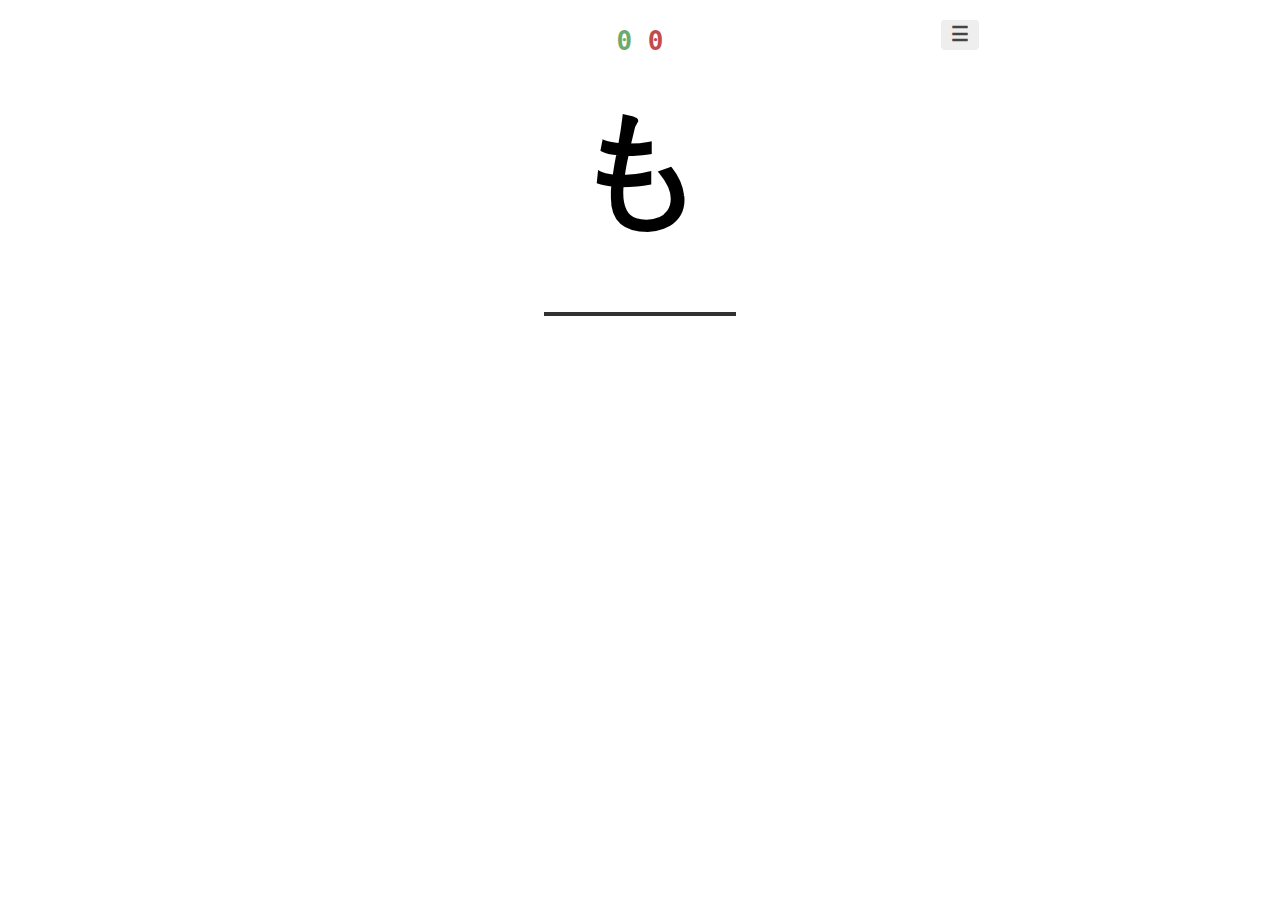
==== index.html @ 77f82203 "Save settings when closing the settings panel" ====
<html>
<head>
    <meta name="viewport" content="width=device-width, initial-scale=1">
    <link rel="shortcut icon" type="image/png" href="favicon.png?v=10"/>
    <title>Hiragana Practice</title>
    <style>
        html, body {
            margin: 0;
            padding: 0;
        }

        #main {
            width: 100%;
            display: flex;
            align-items: center;
            flex-direction: column;
        }

        #score {
            font-size: 2em;
            font-weight: bold;
            font-family: monospace;
            width: 100%;
            text-align: center;
            color: #808080;
            padding: 1em 0;
        }

        #hiragana {
            font-size: 8em;
            font-weight: bold;
            width: 100%;
            text-align: center;
        }

        #history-wrap {
            width: 50%;
            overflow: hidden;
            display: flex;
            margin: 2em;
        }

        #history {
            display: flex;
            min-height: 2em;
            font-weight: bold;
            font-size: 2em;
            align-items: center;
            flex-direction: row;
        }

        #history div {
            background: #ddd;
            padding: .1em;
            -webkit-border-radius: 0.2em;
            -moz-border-radius: 0.2em;
            border-radius: 0.2em;
        }

        #history-wrap #overlay {
            position: absolute;
            background: red;
            height: 100px;
            width: 50%;
            background: -moz-linear-gradient(left, rgba(255, 255, 255, 0) 0%, rgba(255, 255, 255, 0) 82%, rgba(255, 255, 255, 1) 97%, rgba(255, 255, 255, 1) 100%); /* FF3.6-15 */
            background: -webkit-linear-gradient(left, rgba(255, 255, 255, 0) 0%, rgba(255, 255, 255, 0) 82%, rgba(255, 255, 255, 1) 97%, rgba(255, 255, 255, 1) 100%); /* Chrome10-25,Safari5.1-6 */
            background: linear-gradient(to right, rgba(255, 255, 255, 0) 0%, rgba(255, 255, 255, 0) 82%, rgba(255, 255, 255, 1) 97%, rgba(255, 255, 255, 1) 100%); /* W3C, IE10+, FF16+, Chrome26+, Opera12+, Safari7+ */
            filter: progid:DXImageTransform.Microsoft.gradient(startColorstr='#00ffffff', endColorstr='#ffffff', GradientType=1); /* IE6-9 */
        }

        /*noinspection CssUnusedSymbol*/
        .hit {
            margin: 0.2em;
            color: #6dab6d;
            overflow: hidden;
            flex-wrap: nowrap;
            display: flex;
            align-items: center;
        }

        /*noinspection CssUnusedSymbol*/
        .miss {
            margin: 0.2em;
            color: #c24b4b;
            overflow: hidden;
            flex-wrap: nowrap;
            display: flex;
            align-items: center;
        }

        .miss span {
            font-family: monospace;
            color: #959595;
        }

        #input_prompt {
            border: 0;
            border-bottom: 1px solid #808080;
            text-align: center;
            background-color: rgba(0, 0, 0, 0);
            color: #808080;
            width: 4em;
            font-size: 3em;
            font-weight: bold;
            outline: none;
        }

        #input_prompt:focus {
            border-bottom: 4px solid #323232;
            color: #121212;
        }

        #score #hits {
            color: #6dab6d;
        }

        #score #misses {
            color: #c24b4b;
        }

        #settings-button {
            position: absolute;
            margin-left: 50vw;
            margin-top: 1em;
            font-weight: bold;
            font-family: monospace;
            font-size: 1.5em;
            background: #eee;
            padding: .2em .5em;
            border-radius: .2em;
            color: #444;
            -moz-user-select: none;
            -webkit-user-select: none;
            -ms-user-select: none;
            user-select: none;
        }

        #settings-button:hover {
            background: #d6d6d6;
            color: #000;
            cursor: pointer;
        }

        #settings-overlay {
            height: 100vh;
            width: 100vw;
            position: fixed; /* Stay in place */
            z-index: 1; /* Sit on top */
            left: 0;
            top: 0;
            background: rgba(0, 0, 0, 0.8);
            display: flex;
            justify-content: center;
            flex-direction: column;
            align-items: center;
        }

        #settings-panel {
            width: 20em;
            height: 14em;
            background: white;
            padding: 2em;
            border-radius: 1em;
            font-family: sans-serif;
        }

        h1 {
            font-family: sans-serif;
            color: #666;
            width: 100%;
            padding-bottom: 0.5em;
            border-bottom: 1px solid #333;
            margin: 0 0 1em;
        }

        form p {
            display: flex;
            min-width: 15em;
            flex-direction: row;
            justify-content: space-between;
        }

        #settings-panel a {
            color: #888;
            font-family: sans-serif;
        }

        .hidden {
            visibility: hidden;
        }

    </style>
</head>
<body>
<div id="main">
    <div id="settings-overlay" class="hidden">
        <div id="settings-panel">
            <h1>Settings</h1>
            <form>
                <p>
                    <label for="setting-duolingo-level">Duolingo level</label>
                    <select id="setting-duolingo-level">
                        <option value="0">1</option>
                        <option value="1">2</option>
                        <option value="2">3</option>
                        <option value="3">4</option>
                        <option value="4">Over 9000</option>
                    </select>
                </p>
                <p>
                    <label for="setting-include-dakouten">Include dakouten</label>
                    <input id="setting-include-dakouten" type="checkbox"/>
                </p>
                <p>
                    <label for="setting-ruthless">Ruthless</label>
                    <input id="setting-ruthless" type="checkbox"/>
                </p>
            </form>
            <a id="save-settings" href="#">Save</a>
        </div>
    </div>

    <div id="settings-button">&#9776;</div>
    <div id="score">
        <span id="hits">0</span>
        <span id="misses">0</span>
    </div>

    <span id="hiragana"></span>

    <!--suppress HtmlFormInputWithoutLabel -->
    <input id="input_prompt"/>

    <div id="history-wrap">
        <div id="overlay"></div>
        <div id="history">
        </div>
    </div>

</div>
<script>

    hiragana_list = [
        ["\u3042", "a", 0], ["\u3044", "i", 0], ["\u3046", "u", 0], ["\u3048", "e", 0], ["\u304A", "o", 0], ["\u304B", "ka", 0], ["\u304C", "ga", 1], ["\u304D", "ki", 0], ["\u304E", "gi", 1], ["\u304F", "ku", 0],
        ["\u3050", "gu", 1], ["\u3051", "ke", 0], ["\u3052", "ge", 1], ["\u3053", "ko", 0], ["\u3054", "go", 1], ["\u3055", "sa", 0], ["\u3056", "za", 1], ["\u3057", "shi", 0], ["\u3058", "ji", 1], ["\u3059", "su", 0], ["\u305A", "zu", 1], ["\u305B", "se", 0], ["\u305C", "ze", 1], ["\u305D", "so", 0], ["\u305E", "zo", 1], ["\u305F", "ta", 0],
        ["\u3060", "da", 1], ["\u3061", "chi", 0], ["\u3062", "ji", 1], /* ["\u3063", "ko", 0],*/ ["\u3064", "tsu", 0], ["\u3065", "zu", 1], ["\u3066", "te", 0], ["\u3067", "de", 1], ["\u3068", "to", 0], ["\u3069", "do", 1], ["\u306A", "na", 1], ["\u306B", "ni", 0], ["\u306C", "nu", 0], ["\u306D", "ne", 0], ["\u306E", "no", 0], ["\u306F", "ha", 0],
        ["\u3070", "ba", 1], ["\u3071", "pa", 2], ["\u3072", "hi", 0], ["\u3073", "bi", 1], ["\u3074", "pi", 2], ["\u3075", "fu", 0], ["\u3076", "zu", 1], ["\u3077", "pu", 2], ["\u3078", "he", 0], ["\u3079", "be", 1], ["\u307A", "pe", 2], ["\u307B", "ho", 1], ["\u307C", "bo", 1], ["\u307D", "po", 2], ["\u307E", "ma", 0], ["\u307F", "mi", 0],
        ["\u3080", "mu", 0], ["\u3081", "me", 0], ["\u3082", "mo", 0], /*["\u3083", "bi", 0],*/ ["\u3084", "ya", 0], /*["\u3085", "su", 0],*/ ["\u3086", "yu", 0], /*["\u3087", "pu", 2],*/ ["\u3088", "yo", 0], ["\u3089", "ra", 0], ["\u308A", "ri", 0], ["\u308B", "ru", 0], ["\u308C", "re", 0], ["\u308D", "ro", 0], /*["\u308E", "wa", 0],*/ ["\u308F", "wa", 0],
        /*["\u3090", "wi", 0], ["\u3091", "we", 0],*/ ["\u3092", "wo", 0], ["\u3093", "n", 0] /*["\u3094", "vu", 0], ["\u3095", "ka", 0], ["\u3096", "ke", 0],*/];

    // TODO: use unicode codes & complete the list
    duolingo_levels = [
        ["i", "chi", "ni", "n", "sa", "yo", "ro", "ku", "na", "o", "ha", "u", "shi", "a", "ka"],
        ["mu", "ki", "ru", "ya", "ke", "no", "su", "te", "ri", "ma", "ho", "ta", "ko", "ra", "wa"],
        ["nu", "ne", "to", "se", "mi", "me", "fu", "yu", "tsu", "mo", "hi", "re", "e", "he", "so"],
        ["ga", "ji", "gu", "ge", "go", "za", "ji", "zu", "ze", "zo", "da", "zu", "de", "do", "ba", "be", "zu"]
    ];

    settings = {
        ruthless: false,
        delay_hit: 10,
        delay_miss: 400,
        include_dakouten: true,
        duolingo_level: 4
    };

    state = {
        input_lock: false,
        score: [0, 0],
        current_hiragana: hiragana_list[0]
    };

    elements = {
        history: document.getElementById("history"),
        input_prompt: document.getElementById("input_prompt"),
        score_hits: document.getElementById("hits"),
        score_misses: document.getElementById("misses"),
        settings: {
            overlay: document.getElementById("settings-overlay"),
            duolingo_level: document.getElementById("setting-duolingo-level"),
            include_dakouten: document.getElementById("setting-include-dakouten"),
            ruthless: document.getElementById("setting-ruthless"),
            save: document.getElementById("save-settings"),
            open: document.getElementById("settings-button")
        }
    };

    show_new_hiragana = function () {
        var previous_hiragana = state.current_hiragana;

        elements.input_prompt.value = "";
        state.current_hiragana = hiragana_list[Math.floor(Math.random() * hiragana_list.length)];

        while (!settings.include_dakouten && state.current_hiragana[2] > 0 || state.current_hiragana === previous_hiragana) {
            state.current_hiragana = hiragana_list[Math.floor(Math.random() * hiragana_list.length)];
        }

        document.getElementById("hiragana").innerHTML = state.current_hiragana[0];
        state.input_lock = false;
    };

    register_guess = function (hiragana) {
        state.score[0] += 1;
        update_score();
        push_history(hiragana, true);
        show_new_hiragana();
    };

    register_miss = function (hiragana) {
        state.score[1] += 1;
        update_score();
        push_history(hiragana, false);
        show_new_hiragana();
    };

    update_score = function () {
        elements.score_hits.innerText = state.score[0];
        elements.score_misses.innerText = state.score[1];
    };

    push_history = function (hiragana, hit) {
        var new_element = document.createElement("div");
        new_element.className = hit ? "hit" : "miss";
        new_element.innerText = hiragana[0];

        if (!hit) {
            var elem_solution = document.createElement("span");
            elem_solution.innerText = "(" + hiragana[1] + ")";
            new_element.appendChild(elem_solution);
        }

        elements.history.insertBefore(new_element, elements.history.children[0]);
    };

    /**
     * Settings
     */
    show_settings = function () {
        elements.settings.overlay.className = "";
        elements.settings.ruthless.checked = settings.ruthless;
        elements.settings.include_dakouten.checked = settings.include_dakouten;
        elements.settings.duolingo_level.selectedIndex = settings.duolingo_level;
    };

    save_settings = function () {
        elements.settings.overlay.className = "hidden";
        settings.ruthless = elements.settings.ruthless.checked;
        settings.include_dakouten = elements.settings.include_dakouten.checked;
        settings.duolingo_level = elements.settings.duolingo_level.selectedIndex;
    };

    /**
     * Main code
     */
    init_listeners = function () {
        elements.input_prompt.addEventListener("focus", function () {
            elements.input_prompt.value = "";
            elements.input_prompt.placeholder = "";
        }, true);

        elements.input_prompt.addEventListener("blur", function () {
            elements.input_prompt.value = "";

            elements.input_prompt.placeholder = settings.ruthless ? "??" : state.current_hiragana[1];
        }, true);

        elements.input_prompt.addEventListener("input", function () {
            if (state.input_lock) {
                return;
            }

            if (elements.input_prompt.value.toLowerCase() === state.current_hiragana[1].toLowerCase()) {
                setTimeout(function () {
                    register_guess(state.current_hiragana)
                }, settings.delay_hit);
                state.input_lock = true;
            } else if (settings.ruthless && state.current_hiragana[1].indexOf(elements.input_prompt.value) !== 0) {
                setTimeout(function () {
                    register_miss(state.current_hiragana)
                }, settings.delay_miss);
                state.input_lock = true;
            }
        }, true);

        elements.input_prompt.addEventListener("keypress", function (event) {
            if (event.keyCode === 13) {
                setTimeout(function () {
                    register_miss(state.current_hiragana)
                }, settings.delay_hit);
                state.input_lock = true;
            }
        }, true);

        elements.settings.save.addEventListener("click", function () {
            save_settings();
        });

        elements.settings.open.addEventListener("click", function () {
            show_settings();
        });
    };

    init_listeners();
    show_new_hiragana();
    elements.input_prompt.placeholder = state.current_hiragana[1];
    elements.input_prompt.focus();

</script>
</body>
</html>
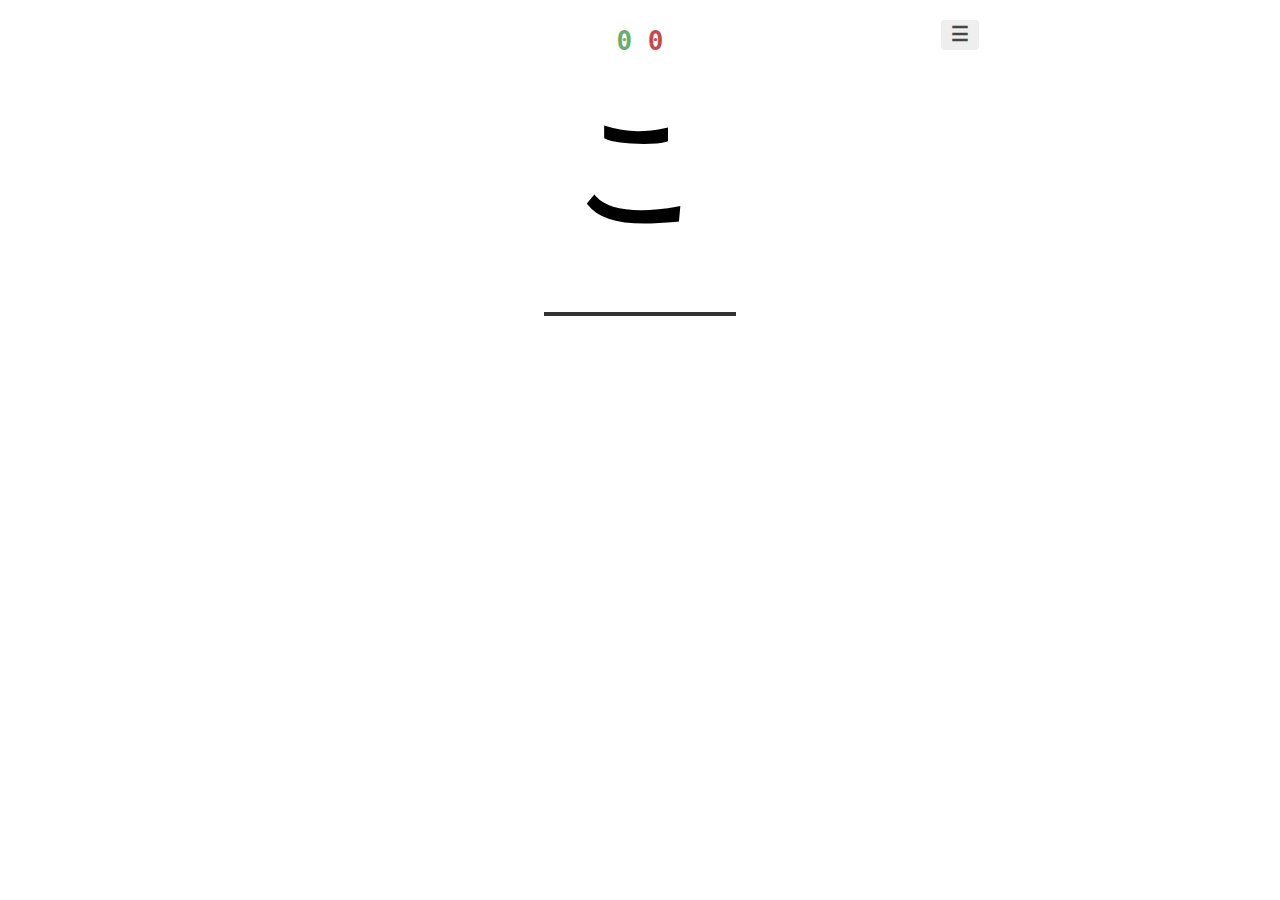
==== commit afbe8553: "Implement duolingo level setting" ====
--- a/index.html
+++ b/index.html
@@ -239,7 +239,6 @@
 
 </div>
 <script>
-
     hiragana_list = [
         ["\u3042", "a", 0], ["\u3044", "i", 0], ["\u3046", "u", 0], ["\u3048", "e", 0], ["\u304A", "o", 0], ["\u304B", "ka", 0], ["\u304C", "ga", 1], ["\u304D", "ki", 0], ["\u304E", "gi", 1], ["\u304F", "ku", 0],
         ["\u3050", "gu", 1], ["\u3051", "ke", 0], ["\u3052", "ge", 1], ["\u3053", "ko", 0], ["\u3054", "go", 1], ["\u3055", "sa", 0], ["\u3056", "za", 1], ["\u3057", "shi", 0], ["\u3058", "ji", 1], ["\u3059", "su", 0], ["\u305A", "zu", 1], ["\u305B", "se", 0], ["\u305C", "ze", 1], ["\u305D", "so", 0], ["\u305E", "zo", 1], ["\u305F", "ta", 0],
@@ -248,12 +247,11 @@
         ["\u3080", "mu", 0], ["\u3081", "me", 0], ["\u3082", "mo", 0], /*["\u3083", "bi", 0],*/ ["\u3084", "ya", 0], /*["\u3085", "su", 0],*/ ["\u3086", "yu", 0], /*["\u3087", "pu", 2],*/ ["\u3088", "yo", 0], ["\u3089", "ra", 0], ["\u308A", "ri", 0], ["\u308B", "ru", 0], ["\u308C", "re", 0], ["\u308D", "ro", 0], /*["\u308E", "wa", 0],*/ ["\u308F", "wa", 0],
         /*["\u3090", "wi", 0], ["\u3091", "we", 0],*/ ["\u3092", "wo", 0], ["\u3093", "n", 0] /*["\u3094", "vu", 0], ["\u3095", "ka", 0], ["\u3096", "ke", 0],*/];
 
-    // TODO: use unicode codes & complete the list
     duolingo_levels = [
-        ["i", "chi", "ni", "n", "sa", "yo", "ro", "ku", "na", "o", "ha", "u", "shi", "a", "ka"],
-        ["mu", "ki", "ru", "ya", "ke", "no", "su", "te", "ri", "ma", "ho", "ta", "ko", "ra", "wa"],
-        ["nu", "ne", "to", "se", "mi", "me", "fu", "yu", "tsu", "mo", "hi", "re", "e", "he", "so"],
-        ["ga", "ji", "gu", "ge", "go", "za", "ji", "zu", "ze", "zo", "da", "zu", "de", "do", "ba", "be", "zu"]
+        ['\u3044', '\u3061', '\u306b', '\u3093', '\u3055', '\u3088', '\u308d', '\u304f', '\u306a', '\u304a', '\u306f', '\u3046', '\u3057', '\u3042', '\u304b'],
+        ['\u3080', '\u304d', '\u308b', '\u3084', '\u3051', '\u306e', '\u3059', '\u3066', '\u308a', '\u307e', '\u307b', '\u305f', '\u3053', '\u3089', '\u308f'],
+        ['\u306c', '\u306d', '\u3068', '\u305b', '\u307f', '\u3081', '\u3075', '\u3086', '\u3064', '\u3082', '\u3072', '\u308c', '\u3048', '\u3078', '\u305d'],
+        ['\u304c', '\u304e', '\u3050', '\u3052', '\u3054', '\u3056', '\u3058', '\u305a', '\u305c', '\u305e', '\u3060', '\u3062', '\u3065', '\u3067', '\u3069', '\u3070', '\u3073', '\u3076', '\u3079', '\u307c', '\u3071', '\u3074', '\u3077', '\u307a', '\u307d']
     ];
 
     settings = {
@@ -291,12 +289,28 @@
         elements.input_prompt.value = "";
         state.current_hiragana = hiragana_list[Math.floor(Math.random() * hiragana_list.length)];
 
-        while (!settings.include_dakouten && state.current_hiragana[2] > 0 || state.current_hiragana === previous_hiragana) {
+        while (!settings.include_dakouten && state.current_hiragana[2] > 0 || state.current_hiragana === previous_hiragana
+        || !matches_duolingo_level(state.current_hiragana[0], settings.duolingo_level)) {
             state.current_hiragana = hiragana_list[Math.floor(Math.random() * hiragana_list.length)];
         }
 
         document.getElementById("hiragana").innerHTML = state.current_hiragana[0];
         state.input_lock = false;
+    };
+
+    matches_duolingo_level = function (hiragana_char, level) {
+        if (level >= 4) {
+            return true;
+        }
+
+        for (var i = 0; i <= level; ++i) {
+            if (duolingo_levels[i].indexOf(hiragana_char) !== -1) {
+                console.log(i, hiragana_char);
+                return true;
+            }
+        }
+
+        return false;
     };
 
     register_guess = function (hiragana) {
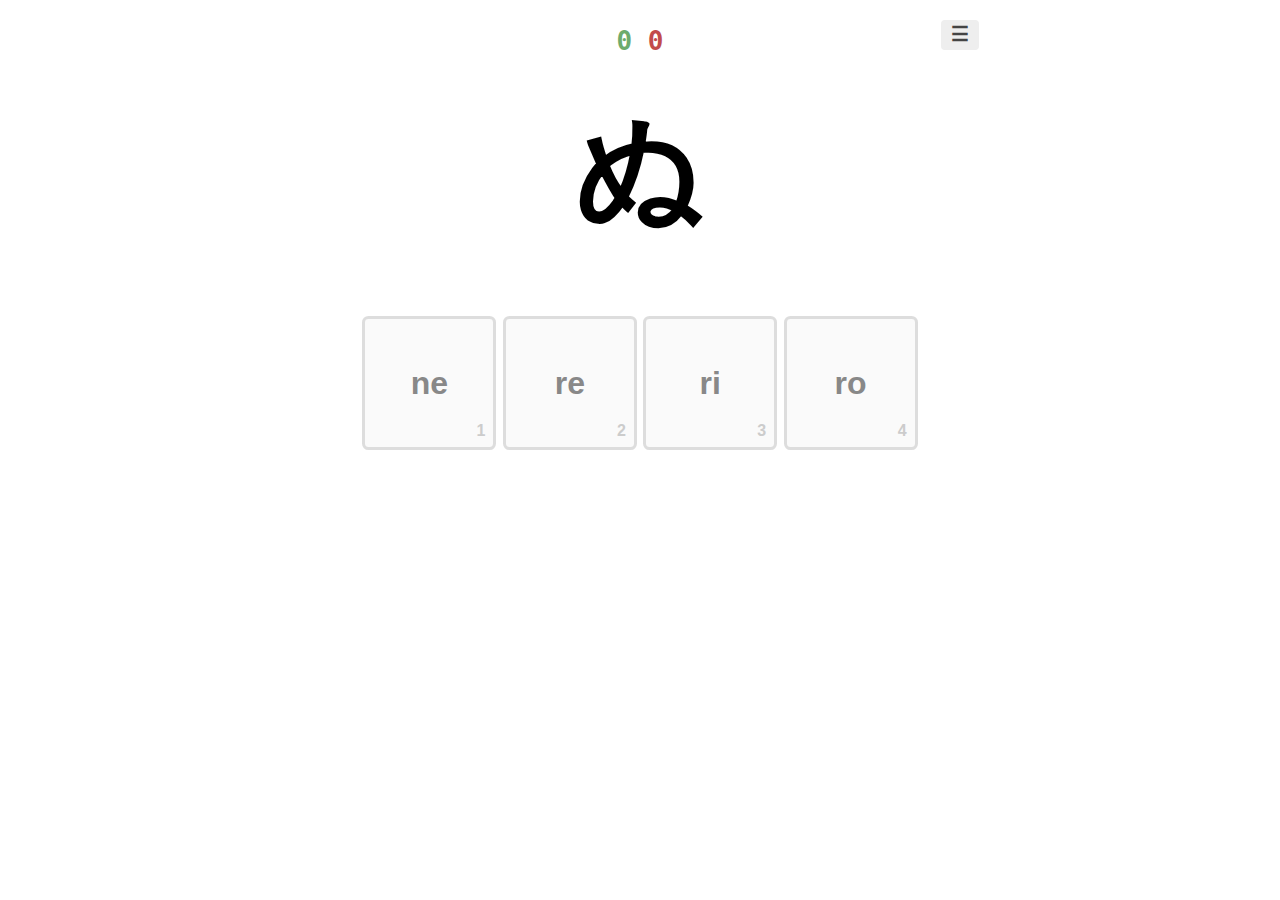
==== commit cbc27c27: "Add experimental "cards choice" quizz type" ====
--- a/index.html
+++ b/index.html
@@ -103,6 +103,7 @@
             font-size: 3em;
             font-weight: bold;
             outline: none;
+            visibility: hidden;
         }
 
         #input_prompt:focus {
@@ -187,6 +188,48 @@
 
         .hidden {
             visibility: hidden;
+        }
+
+        #choices {
+            display: flex;
+            flex-direction: row;
+        }
+
+        #choices div {
+            width: 4em;
+            height: 4em;
+            border-radius: .2em;
+            border: .1em solid #ddd;
+            background: #fafafa;
+            text-align: center;
+            line-height: 4em;
+            margin: .1em;
+            font-family: sans-serif;
+            font-weight: bold;
+            font-size: 2em;
+            color: #888;
+        }
+
+        #choices div:hover {
+            border: .1em solid #82b5ed;
+            color: #82b5ed;
+            cursor: pointer;
+        }
+
+        .choice-number {
+            position: relative;
+            bottom: 2em;
+            right: 0;
+            font-size: .5em;
+            color: #ccc;
+            text-align: right;
+            padding: .5em;
+            margin: 0;
+            line-height: 100%;
+        }
+
+        #choices div:hover .choice-number {
+            color: #82b5ed;
         }
 
     </style>
@@ -231,6 +274,15 @@
     <!--suppress HtmlFormInputWithoutLabel -->
     <input id="input_prompt"/>
 
+    <div id="choices">
+        <div id="choice-1">ne
+            <p class="choice-number">1</p>
+        </div>
+        <div id="choice-2">re<p class="choice-number">2</p></div>
+        <div id="choice-3">ri<p class="choice-number">3</p></div>
+        <div id="choice-4">ro<p class="choice-number">4</p></div>
+    </div>
+
     <div id="history-wrap">
         <div id="overlay"></div>
         <div id="history">
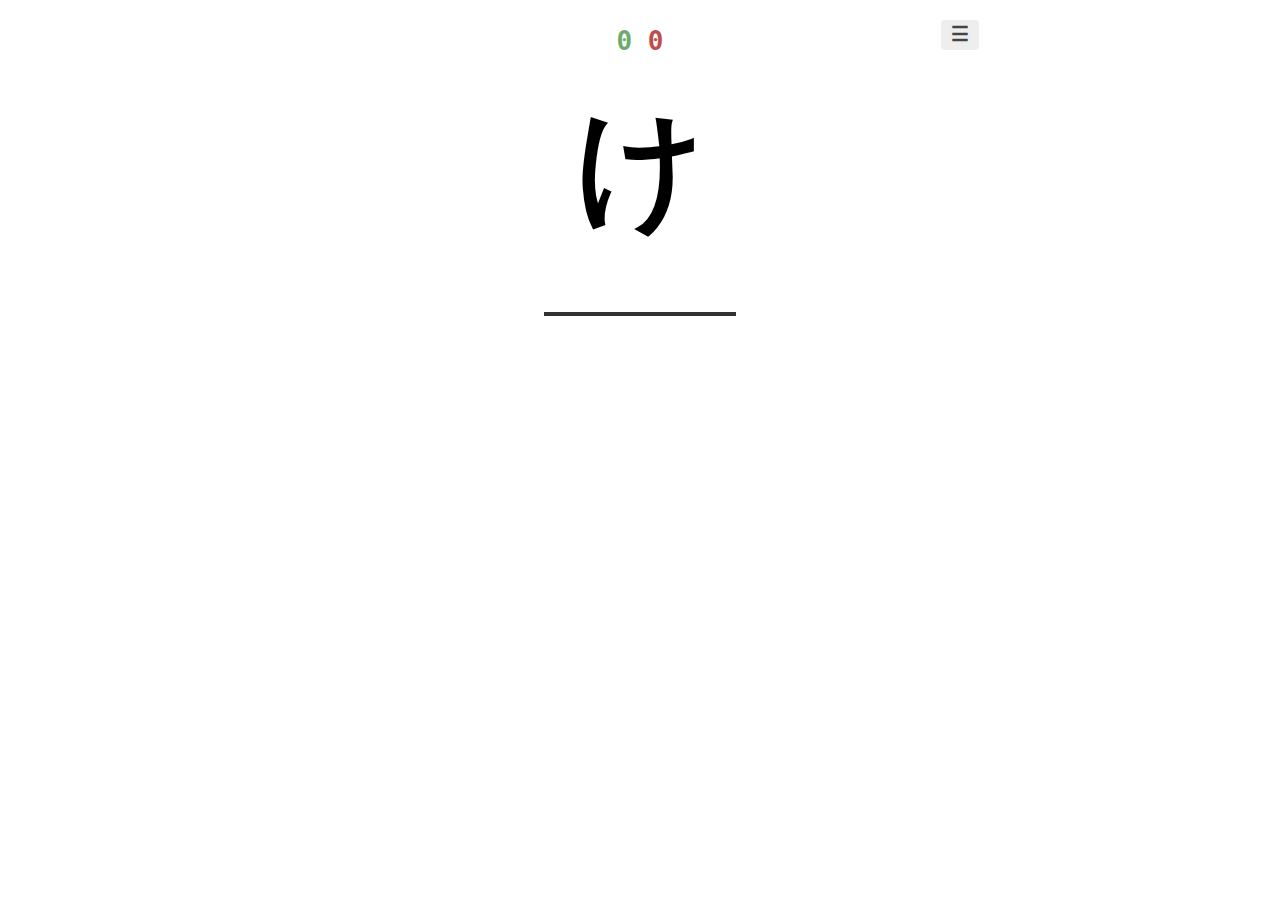
==== commit eb7c21bb: "Remove experimental card choices from layout" ====
--- a/index.html
+++ b/index.html
@@ -103,7 +103,6 @@
             font-size: 3em;
             font-weight: bold;
             outline: none;
-            visibility: hidden;
         }
 
         #input_prompt:focus {
@@ -193,6 +192,7 @@
         #choices {
             display: flex;
             flex-direction: row;
+            visibility: hidden;
         }
 
         #choices div {
@@ -413,6 +413,8 @@
         settings.ruthless = elements.settings.ruthless.checked;
         settings.include_dakouten = elements.settings.include_dakouten.checked;
         settings.duolingo_level = elements.settings.duolingo_level.selectedIndex;
+
+        show_new_hiragana();
     };
 
     /**
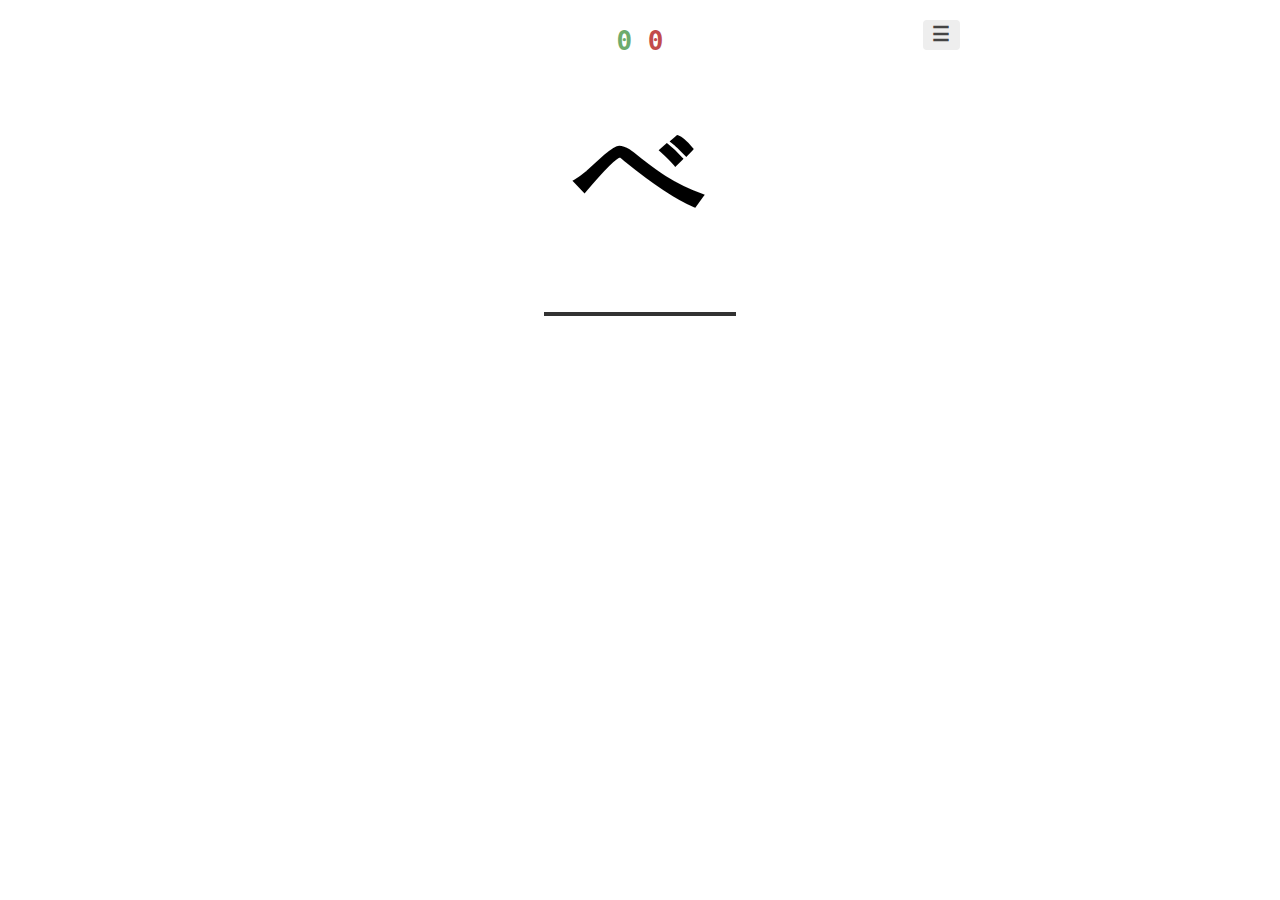
==== commit f6b0cb77: "Implement card choices" ====
--- a/index.html
+++ b/index.html
@@ -120,7 +120,7 @@
 
         #settings-button {
             position: absolute;
-            margin-left: 50vw;
+            right: 25vw;
             margin-top: 1em;
             font-weight: bold;
             font-family: monospace;
@@ -192,10 +192,12 @@
         #choices {
             display: flex;
             flex-direction: row;
+            flex-wrap: wrap;
+            justify-content: center;
             visibility: hidden;
         }
 
-        #choices div {
+        #choices .choice {
             width: 4em;
             height: 4em;
             border-radius: .2em;
@@ -210,7 +212,7 @@
             color: #888;
         }
 
-        #choices div:hover {
+        #choices .choice:hover {
             border: .1em solid #82b5ed;
             color: #82b5ed;
             cursor: pointer;
@@ -228,10 +230,33 @@
             line-height: 100%;
         }
 
-        #choices div:hover .choice-number {
+        #choices div:hover .choice {
             color: #82b5ed;
         }
 
+        #choices .choice.correct {
+            border-color: #6dab6d;
+            color: #6dab6d;
+        }
+
+        #choices .choice.incorrect {
+            border-color: #c24b4b;
+            color: #c24b4b;
+        }
+
+        @media (max-width: 700px) {
+            #input_prompt {
+                visibility: collapse;
+            }
+
+            #history-wrap {
+                visibility: collapse;
+            }
+
+            #choices {
+                visibility: visible;
+            }
+        }
     </style>
 </head>
 <body>
@@ -275,12 +300,10 @@
     <input id="input_prompt"/>
 
     <div id="choices">
-        <div id="choice-1">ne
-            <p class="choice-number">1</p>
-        </div>
-        <div id="choice-2">re<p class="choice-number">2</p></div>
-        <div id="choice-3">ri<p class="choice-number">3</p></div>
-        <div id="choice-4">ro<p class="choice-number">4</p></div>
+        <div id="choice-1" class="choice"><p class="choice-number">1</p></div>
+        <div id="choice-2" class="choice"><p class="choice-number">2</p></div>
+        <div id="choice-3" class="choice"><p class="choice-number">3</p></div>
+        <div id="choice-4" class="choice"><p class="choice-number">4</p></div>
     </div>
 
     <div id="history-wrap">
@@ -306,10 +329,14 @@
         ['\u304c', '\u304e', '\u3050', '\u3052', '\u3054', '\u3056', '\u3058', '\u305a', '\u305c', '\u305e', '\u3060', '\u3062', '\u3065', '\u3067', '\u3069', '\u3070', '\u3073', '\u3076', '\u3079', '\u307c', '\u3071', '\u3074', '\u3077', '\u307a', '\u307d']
     ];
 
+    similar_hiragana = [];
+
     settings = {
         ruthless: false,
         delay_hit: 10,
         delay_miss: 400,
+        delay_choice_hit: 200,
+        delay_choice_miss: 2000,
         include_dakouten: true,
         duolingo_level: 4
     };
@@ -317,11 +344,13 @@
     state = {
         input_lock: false,
         score: [0, 0],
-        current_hiragana: hiragana_list[0]
+        current_hiragana: hiragana_list[0],
+        choices: []
     };
 
     elements = {
         history: document.getElementById("history"),
+        hiragana: document.getElementById("hiragana"),
         input_prompt: document.getElementById("input_prompt"),
         score_hits: document.getElementById("hits"),
         score_misses: document.getElementById("misses"),
@@ -332,23 +361,79 @@
             ruthless: document.getElementById("setting-ruthless"),
             save: document.getElementById("save-settings"),
             open: document.getElementById("settings-button")
-        }
+        },
+        choices: [
+            document.getElementById("choice-1"),
+            document.getElementById("choice-2"),
+            document.getElementById("choice-3"),
+            document.getElementById("choice-4"),
+        ]
     };
 
     show_new_hiragana = function () {
         var previous_hiragana = state.current_hiragana;
-
+        var new_hiragana = find_new_hiragana(previous_hiragana, settings);
+
+        var choices = find_choices(new_hiragana, settings);
+
+        console.log(choices);
+
+        // update state
+        state.current_hiragana = new_hiragana;
+        state.input_lock = false;
+        state.choices = choices;
+
+        // update ui
         elements.input_prompt.value = "";
-        state.current_hiragana = hiragana_list[Math.floor(Math.random() * hiragana_list.length)];
-
-        while (!settings.include_dakouten && state.current_hiragana[2] > 0 || state.current_hiragana === previous_hiragana
-        || !matches_duolingo_level(state.current_hiragana[0], settings.duolingo_level)) {
-            state.current_hiragana = hiragana_list[Math.floor(Math.random() * hiragana_list.length)];
-        }
-
-        document.getElementById("hiragana").innerHTML = state.current_hiragana[0];
-        state.input_lock = false;
-    };
+        elements.hiragana.innerHTML = state.current_hiragana[0];
+        for (var i = 0; i < 4; ++i) {
+            elements.choices[i].innerText = choices[i][1];
+            elements.choices[i].className = "choice";
+        }
+    };
+
+    pick_choice = function (choice_index) {
+        if (state.choices[choice_index] === state.current_hiragana) {
+            elements.choices[choice_index].className = "choice correct";
+            setTimeout(function () {
+                register_miss(state.current_hiragana)
+            }, settings.delay_choice_hit);
+        } else {
+            elements.choices[choice_index].className = "choice incorrect";
+            for (var i = 0; i < 4; ++i) {
+                if (state.choices[i] === state.current_hiragana) {
+                    elements.choices[i].className = "choice correct";
+                }
+            }
+            setTimeout(function () {
+                register_miss(state.current_hiragana)
+            }, settings.delay_choice_miss);
+
+        }
+    };
+
+    function find_new_hiragana(excluded_hiragana, settings) {
+        var new_hiragana = hiragana_list[Math.floor(Math.random() * hiragana_list.length)];
+
+        while (!settings.include_dakouten && new_hiragana[2] > 0 || excluded_hiragana.indexOf(new_hiragana) !== -1
+        || !matches_duolingo_level(new_hiragana[0], settings.duolingo_level)) {
+            new_hiragana = hiragana_list[Math.floor(Math.random() * hiragana_list.length)];
+        }
+        return new_hiragana;
+    }
+
+    function find_choices(hiragana, settings) {
+        var choices = [hiragana];
+        while (choices.length < 4) {
+            choices.push(find_new_hiragana(choices, settings));
+        }
+
+        var choice_index = Math.floor(Math.random() * 4);
+
+        choices[0] = choices[choice_index];
+        choices[choice_index] = hiragana;
+        return choices;
+    }
 
     matches_duolingo_level = function (hiragana_char, level) {
         if (level >= 4) {
@@ -466,13 +551,24 @@
         elements.settings.open.addEventListener("click", function () {
             show_settings();
         });
+
+        for (var i = 0; i < 4; ++i) {
+            const index = i;
+            elements.choices[i].addEventListener("click", function () {
+                if (state.input_lock) {
+                    return;
+                }
+
+                state.input_lock = true;
+                pick_choice(index);
+            });
+        }
     };
 
     init_listeners();
     show_new_hiragana();
     elements.input_prompt.placeholder = state.current_hiragana[1];
     elements.input_prompt.focus();
-
 </script>
 </body>
 </html>
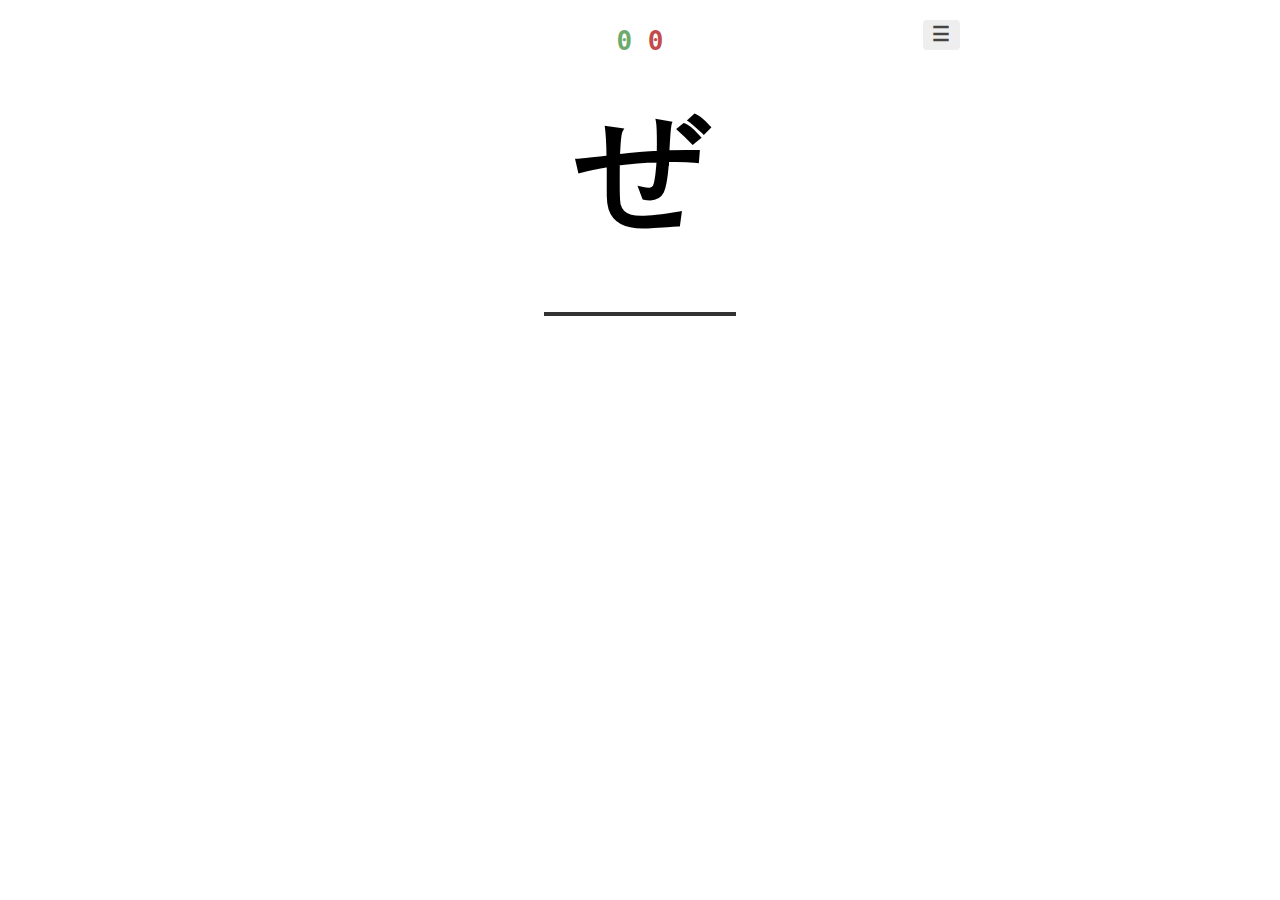
==== commit d9531284: "Mobile usability improvements" ====
--- a/index.html
+++ b/index.html
@@ -212,12 +212,6 @@
             color: #888;
         }
 
-        #choices .choice:hover {
-            border: .1em solid #82b5ed;
-            color: #82b5ed;
-            cursor: pointer;
-        }
-
         .choice-number {
             position: relative;
             bottom: 2em;
@@ -230,8 +224,8 @@
             line-height: 100%;
         }
 
-        #choices div:hover .choice {
-            color: #82b5ed;
+        #choices div:hover {
+            cursor: pointer;
         }
 
         #choices .choice.correct {
@@ -255,6 +249,14 @@
 
             #choices {
                 visibility: visible;
+            }
+
+            #score {
+                visibility: collapse;
+            }
+
+            #settings-button {
+                right: 5vw;
             }
         }
     </style>
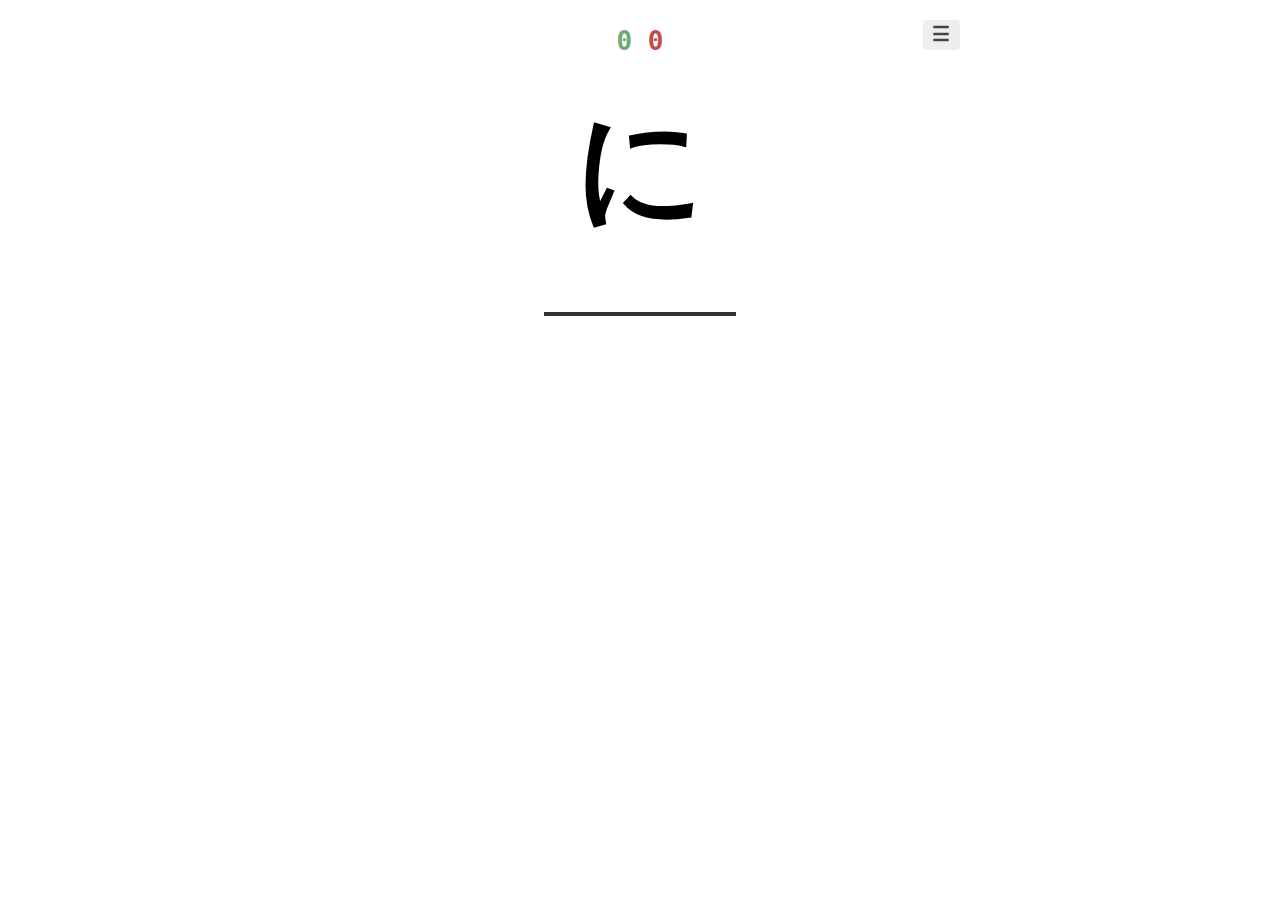
==== commit 9a88568f: "Mobile usability improvements" ====
--- a/index.html
+++ b/index.html
@@ -239,6 +239,27 @@
         }
 
         @media (max-width: 700px) {
+            #main {
+                height: 100vh;
+                overflow: hidden;
+            }
+
+            #hiragana {
+                height: 30%;
+                font-size: 25vh;
+            }
+
+            #choices {
+                height: 70%;
+                visibility: visible;
+            }
+
+            #choices .choice {
+                width: 40vw;
+                height: 30vh;
+                line-height: 30vh;
+            }
+
             #input_prompt {
                 visibility: collapse;
             }
@@ -247,8 +268,9 @@
                 visibility: collapse;
             }
 
-            #choices {
-                visibility: visible;
+            #history-wrap #overlay {
+                height: 0;
+                width: 0;
             }
 
             #score {
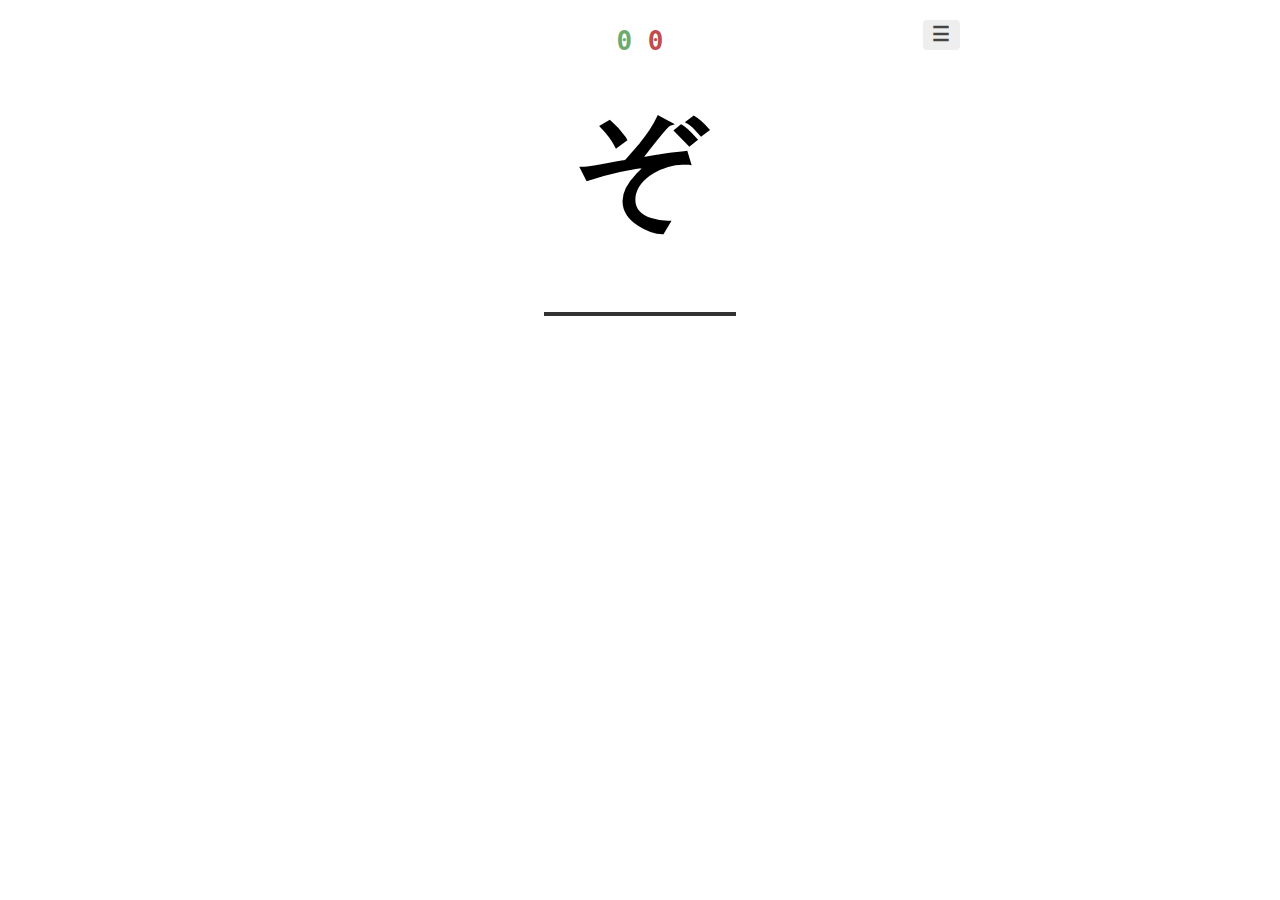
==== commit 7ff44ef5: "Fix chrome layout issues" ====
--- a/index.html
+++ b/index.html
@@ -245,27 +245,36 @@
             }
 
             #hiragana {
-                height: 30%;
+                height: 40vh;
+                line-height: 40vh;
                 font-size: 25vh;
             }
 
             #choices {
-                height: 70%;
+                height: 60vh;
                 visibility: visible;
             }
 
             #choices .choice {
                 width: 40vw;
-                height: 30vh;
-                line-height: 30vh;
+                height: 25vh;
+                line-height: 25vh;
             }
 
             #input_prompt {
                 visibility: collapse;
+                width: 0;
+                height: 0;
+                padding: 0;
+                margin: 0;
             }
 
             #history-wrap {
                 visibility: collapse;
+                width: 0;
+                height: 0;
+                padding: 0;
+                margin: 0;
             }
 
             #history-wrap #overlay {
@@ -275,6 +284,10 @@
 
             #score {
                 visibility: collapse;
+                width: 0;
+                height: 0;
+                padding: 0;
+                margin: 0;
             }
 
             #settings-button {
